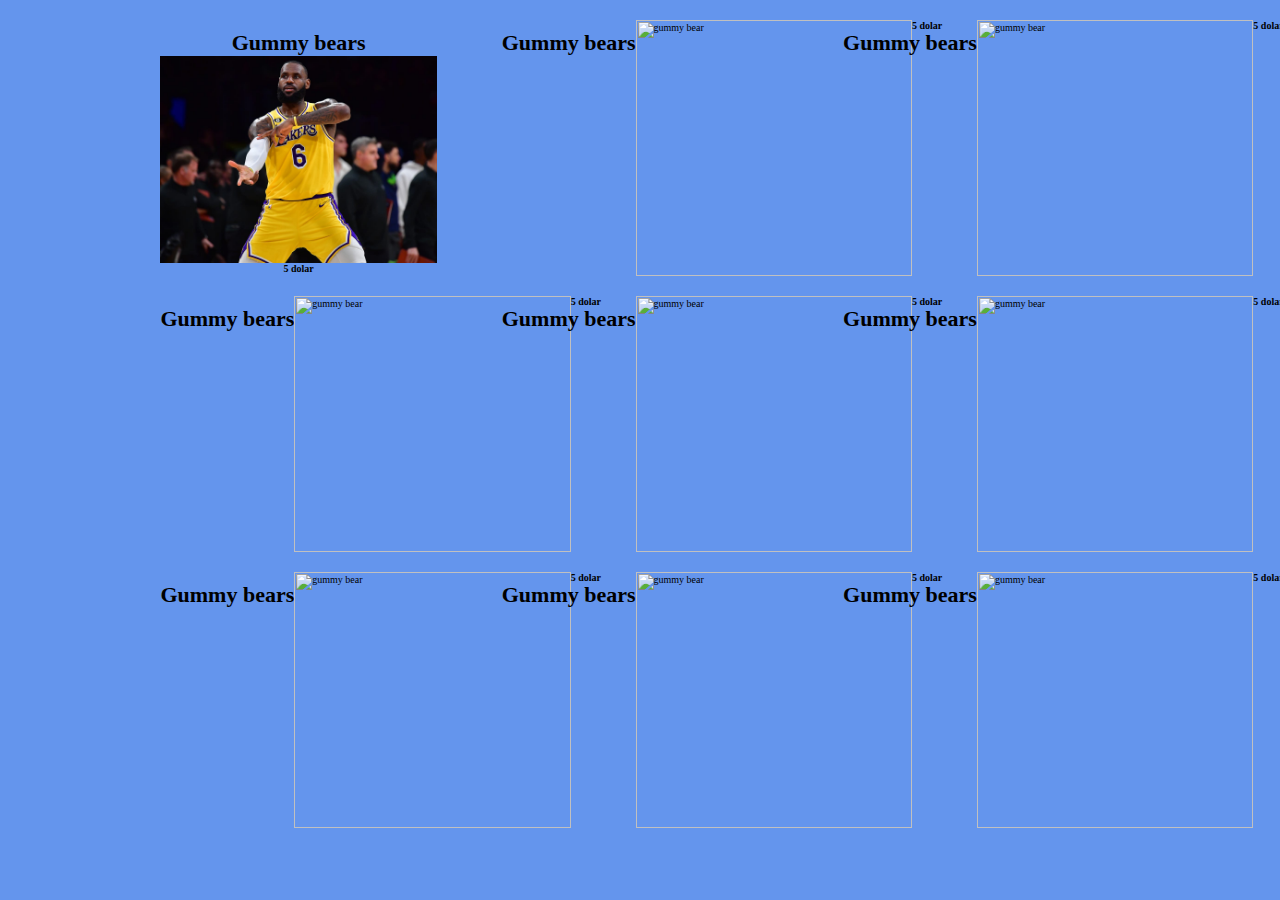
==== index.html @ 7048bdc5 "bbbbbbbbbbbbbbbbbb" ====
<html lang="en">
<head>
    <meta charset="UTF-8">
    <meta name="viewport" content="width=device-width, initial-scale=1.0">
    <title>Flex Demo</title>
    <link rel="stylesheet" href="style.css">
</head>
<body>
    <div class="container">
    <div class="card">
        <h2 class="card-title">Gummy bears</h2>
        <img src="/img/bron.jpg" alt="gummy bear" class="card-img"/>
        <h3 class="Price">5 dolar</h3>
    </div>
    <div class="card">
        <h2 class="card-title">Gummy bears</h2>
        <img src="lebron.jpg" alt="gummy bear" class="card-img"/>
        <h3 class="Price">5 dolar</h3>
    </div>
    <div class="card">
        <h2 class="card-title">Gummy bears</h2>
        <img src="lebronthegoat.jpg" alt="gummy bear" class="card-img"/>
        <h3 class="Price">5 dolar</h3>
    </div>
    <div class="card">
        <h2 class="card-title">Gummy bears</h2>
        <img src="gummybears.jpg" alt="gummy bear" class="card-img"/>
        <h3 class="Price">5 dolar</h3>
    </div>
    <div class="card">
        <h2 class="card-title">Gummy bears</h2>
        <img src="gummybears.jpg" alt="gummy bear" class="card-img"/>
        <h3 class="Price">5 dolar</h3>
    </div>
    <div class="card">
        <h2 class="card-title">Gummy bears</h2>
        <img src="gummybears.jpg" alt="gummy bear" class="card-img"/>
        <h3 class="Price">5 dolar</h3>
    </div>
    <div class="card">
        <h2 class="card-title">Gummy bears</h2>
        <img src="gummybears.jpg" alt="gummy bear" class="card-img"/>
        <h3 class="Price">5 dolar</h3>
    </div>
    <div class="card">
        <h2 class="card-title">Gummy bears</h2>
        <img src="gummybears.jpg" alt="gummy bear" class="card-img"/>
        <h3 class="Price">5 dolar</h3>
    </div>
    <div class="card">
        <h2 class="card-title">Gummy bears</h2>
        <img src="gummybears.jpg" alt="gummy bear" class="card-img"/>
        <h3 class="Price">5 dolar</h3>
    </div>
    
        
</body>
</html>
---- style.css ----
body, html,
 *   {
        font-size: 10px;
        box-sizing: border-box;
        margin: 0;
        padding: 0;
}
.card{
    height: 20vw;
    width: 27%;
display: flex;
flex-direction: column;
align-items: center;
flex-wrap: wrap; 
margin:1rem auto;
margin-top:1rem auto;
}
.card-img{
    width: 100%;
}
.card-title{
font-size: 2.2rem;
margin-top: 10;
}
.card-price{
    font-size:1.2rem;
}
.container{
    display: flex;
    flex-wrap: wrap;
    width: 80vw;
    margin: 1rem auto;
    align-items: center;
}
body{
    background-color:cornflowerblue
}
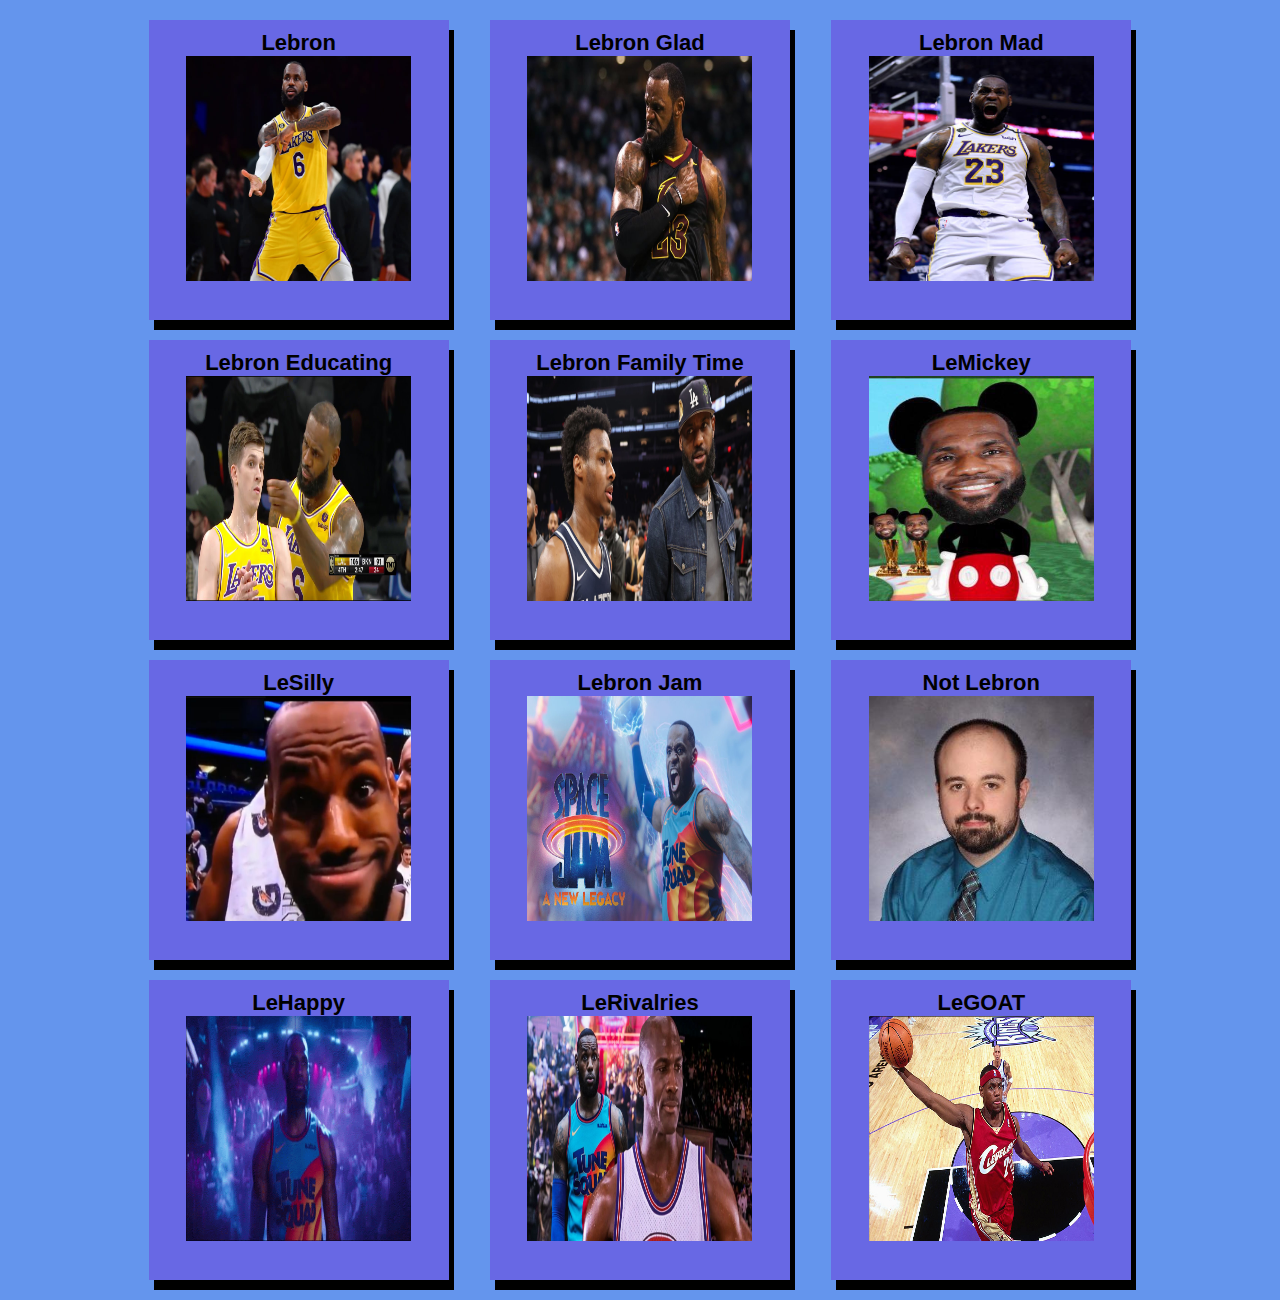
==== commit 9d7747af: "LEBRONNN" ====
--- a/index.html
+++ b/index.html
@@ -8,49 +8,52 @@
 <body>
     <div class="container">
     <div class="card">
-        <h2 class="card-title">Gummy bears</h2>
-        <img src="/img/bron.jpg" alt="gummy bear" class="card-img"/>
-        <h3 class="Price">5 dolar</h3>
+        <h2 class="card-title">Lebron</h2>
+        <img src="img/bron.jpg" alt="Lebron 1" class="card-img"/>
     </div>
     <div class="card">
-        <h2 class="card-title">Gummy bears</h2>
-        <img src="lebron.jpg" alt="gummy bear" class="card-img"/>
-        <h3 class="Price">5 dolar</h3>
+        <h2 class="card-title">Lebron Glad</h2>
+        <img src="img/lebron2.jpg" alt="Lebron 2" class="card-img"/>
     </div>
     <div class="card">
-        <h2 class="card-title">Gummy bears</h2>
-        <img src="lebronthegoat.jpg" alt="gummy bear" class="card-img"/>
-        <h3 class="Price">5 dolar</h3>
+        <h2 class="card-title">Lebron Mad</h2>
+        <img src="img/lebronthegoat.jpg" alt="Lebron 3" class="card-img"/>
     </div>
     <div class="card">
-        <h2 class="card-title">Gummy bears</h2>
-        <img src="gummybears.jpg" alt="gummy bear" class="card-img"/>
-        <h3 class="Price">5 dolar</h3>
+        <h2 class="card-title">Lebron Educating</h2>
+        <img src="img/bronteaching.jpg" alt="Lebron 4" class="card-img"/>
     </div>
     <div class="card">
-        <h2 class="card-title">Gummy bears</h2>
-        <img src="gummybears.jpg" alt="gummy bear" class="card-img"/>
-        <h3 class="Price">5 dolar</h3>
+        <h2 class="card-title">Lebron Family Time</h2>
+        <img src="img/familybonding.jpg" alt="Lebron 5" class="card-img"/>
     </div>
     <div class="card">
-        <h2 class="card-title">Gummy bears</h2>
-        <img src="gummybears.jpg" alt="gummy bear" class="card-img"/>
-        <h3 class="Price">5 dolar</h3>
+        <h2 class="card-title">LeMickey </h2>
+        <img src="img/lemickey.jpg" alt="Lebron 6" class="card-img"/>
     </div>
     <div class="card">
-        <h2 class="card-title">Gummy bears</h2>
-        <img src="gummybears.jpg" alt="gummy bear" class="card-img"/>
-        <h3 class="Price">5 dolar</h3>
+        <h2 class="card-title">LeSilly</h2>
+        <img src="img/smileybron.jpg" alt="Lebron 7" class="card-img"/>
     </div>
     <div class="card">
-        <h2 class="card-title">Gummy bears</h2>
-        <img src="gummybears.jpg" alt="gummy bear" class="card-img"/>
-        <h3 class="Price">5 dolar</h3>
+        <h2 class="card-title">Lebron Jam</h2>
+        <img src="img/spacebron.jpg" alt="Lebron 8" class="card-img"/>
     </div>
     <div class="card">
-        <h2 class="card-title">Gummy bears</h2>
-        <img src="gummybears.jpg" alt="gummy bear" class="card-img"/>
-        <h3 class="Price">5 dolar</h3>
+        <h2 class="card-title">Not Lebron</h2>
+        <img src="img/notlebron.jpg" alt="Lebron 9" class="card-img"/>
+    </div>
+    <div class="card">
+        <h2 class="card-title">LeHappy</h2>
+        <img src="img/spacejam.gif" alt="Lebron 9" class="card-img"/>
+    </div>
+    <div class="card">
+        <h2 class="card-title">LeRivalries</h2>
+        <img src="img/rivalries.jpg" alt="Lebron 9" class="card-img"/>
+    </div>
+    <div class="card">
+        <h2 class="card-title">LeGOAT</h2>
+        <img src="img/dunkbrons.png" alt="Lebron 9" class="card-img"/>
     </div>
     
         
--- a/style.css
+++ b/style.css
@@ -6,17 +6,22 @@
         padding: 0;
 }
 .card{
-    height: 20vw;
-    width: 27%;
+    height: 300;
+    width: 300;
 display: flex;
 flex-direction: column;
 align-items: center;
 flex-wrap: wrap; 
 margin:1rem auto;
 margin-top:1rem auto;
+background-color: rgb(104, 104, 228);
+box-shadow: 5px 10px;
+font-family: Verdana, Geneva, Tahoma, sans-serif;
 }
 .card-img{
-    width: 100%;
+        height: 75%;
+        width: 75%;
+
 }
 .card-title{
 font-size: 2.2rem;
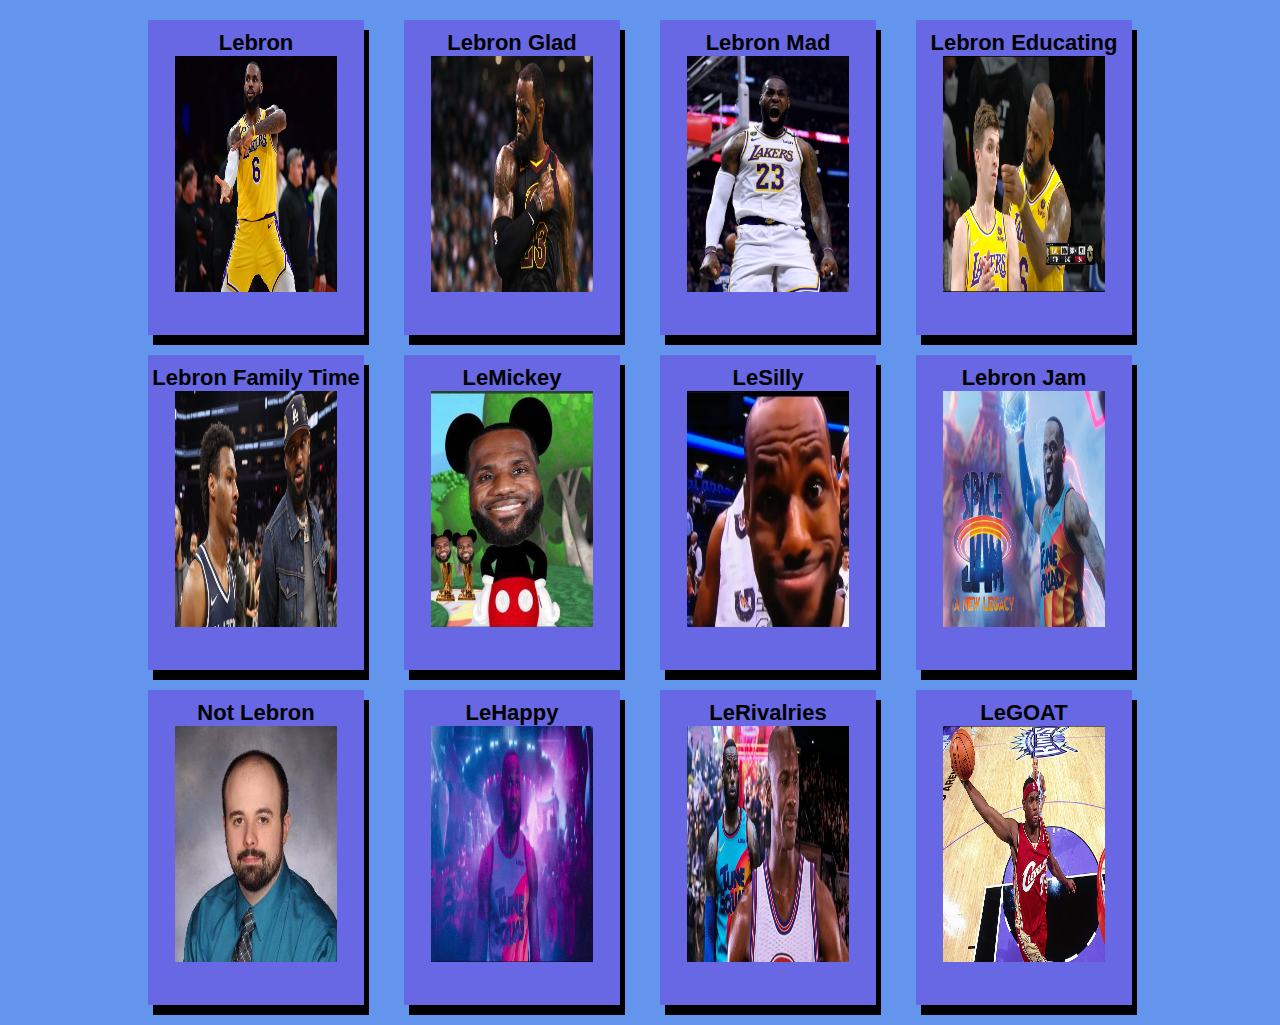
==== commit 3e5e6619: "uitgruithgbuithnvuitfgnbir" ====
--- a/index.html
+++ b/index.html
@@ -55,7 +55,7 @@
         <h2 class="card-title">LeGOAT</h2>
         <img src="img/dunkbrons.png" alt="Lebron 9" class="card-img"/>
     </div>
-    
+    </div>
         
 </body>
 </html>--- a/style.css
+++ b/style.css
@@ -6,8 +6,8 @@
         padding: 0;
 }
 .card{
-    height: 300;
-    width: 300;
+width: 21%;
+height: 35vh;
 display: flex;
 flex-direction: column;
 align-items: center;
@@ -18,10 +18,14 @@
 box-shadow: 5px 10px;
 font-family: Verdana, Geneva, Tahoma, sans-serif;
 }
+.card:hover{
+    background-color: rgb(255, 0, 0);
+    translate: 10px;
+    border-radius: 36px;
+}
 .card-img{
         height: 75%;
         width: 75%;
-
 }
 .card-title{
 font-size: 2.2rem;
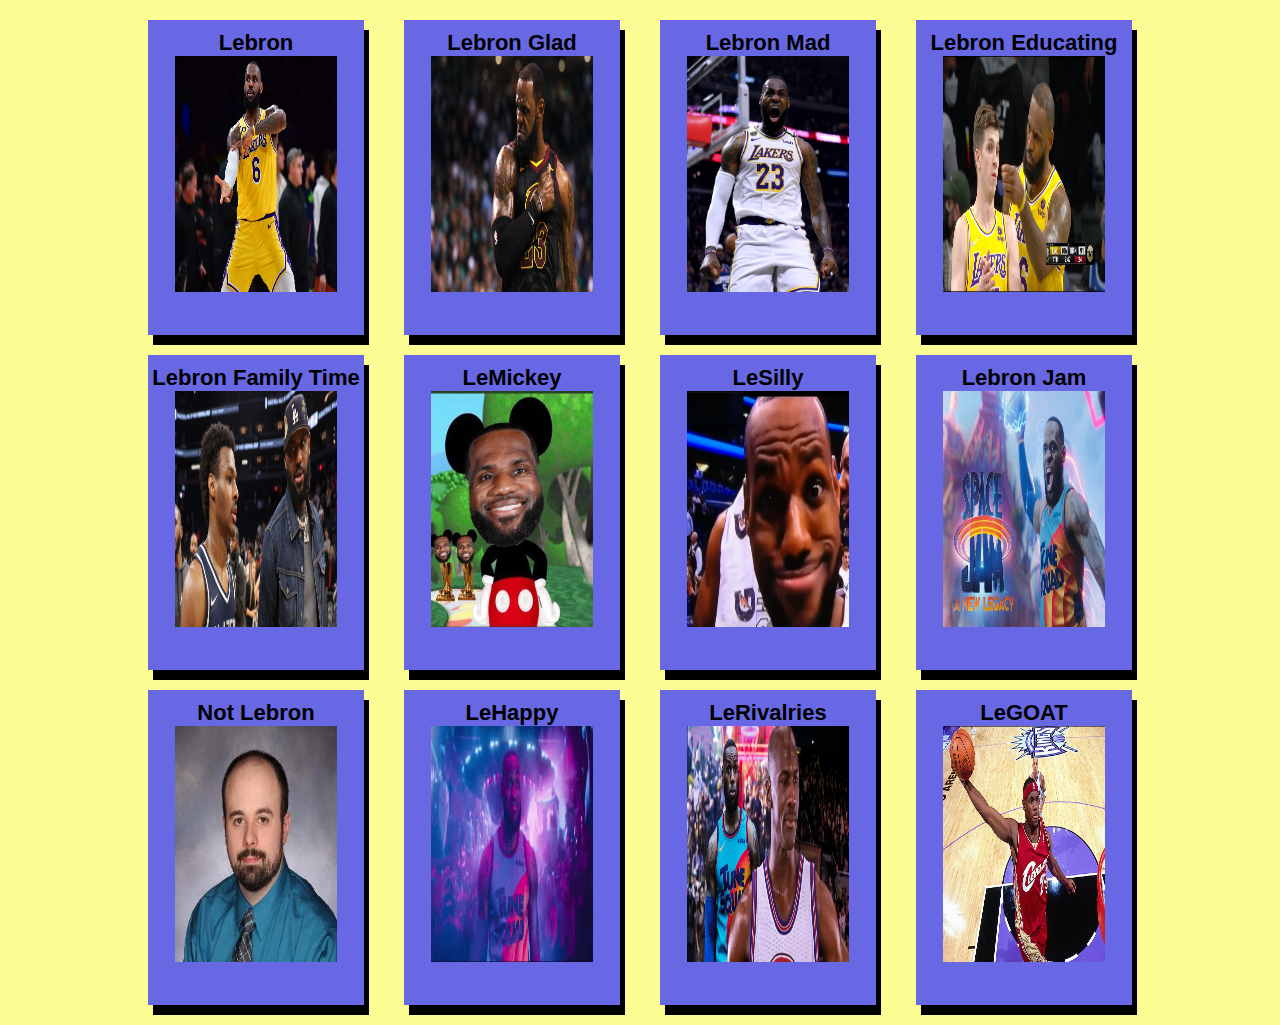
==== commit 53d6c4c2: "bbbbbbbbb" ====
--- a/index.html
+++ b/index.html
@@ -7,23 +7,23 @@
 </head>
 <body>
     <div class="container">
-    <div class="card">
-        <h2 class="card-title">Lebron</h2>
-        <img src="img/bron.jpg" alt="Lebron 1" class="card-img"/>
+    <div class="Bron1">
+        <h2 class="card-title" alt="Bron1">Lebron</h2>
+        <img src="img/bron.jpg" alt="Lebron 1" class="card-img">
     </div>
-    <div class="card">
+    <div class="Bron2">
         <h2 class="card-title">Lebron Glad</h2>
         <img src="img/lebron2.jpg" alt="Lebron 2" class="card-img"/>
     </div>
-    <div class="card">
+    <div class="Bron3">
         <h2 class="card-title">Lebron Mad</h2>
         <img src="img/lebronthegoat.jpg" alt="Lebron 3" class="card-img"/>
     </div>
-    <div class="card">
+    <div class="Bron4">
         <h2 class="card-title">Lebron Educating</h2>
         <img src="img/bronteaching.jpg" alt="Lebron 4" class="card-img"/>
     </div>
-    <div class="card">
+    <div class="Bron5">
         <h2 class="card-title">Lebron Family Time</h2>
         <img src="img/familybonding.jpg" alt="Lebron 5" class="card-img"/>
     </div>
--- a/style.css
+++ b/style.css
@@ -5,7 +5,7 @@
         margin: 0;
         padding: 0;
 }
-.card{
+.card,.Bron1,.Bron2,.Bron3,.Bron4,.Bron5{
 width: 21%;
 height: 35vh;
 display: flex;
@@ -18,10 +18,20 @@
 box-shadow: 5px 10px;
 font-family: Verdana, Geneva, Tahoma, sans-serif;
 }
-.card:hover{
-    background-color: rgb(255, 0, 0);
-    translate: 10px;
-    border-radius: 36px;
+.Bron1:hover{
+    background-color:rgb(32, 168, 91)
+}
+.Bron2:hover{
+    translate: 20px;
+}
+.Bron3:hover{
+    width: 50%;
+}
+.Bron4:hover{
+    margin-top: 30px;
+}
+.Bron5:hover{
+    rotate: 30deg;
 }
 .card-img{
         height: 75%;
@@ -43,4 +53,13 @@
 }
 body{
     background-color:cornflowerblue
-}+}
+@keyframes animation {
+    from {background-color: cornflowerblue;}
+    to {background-color: rgb(252, 252, 149);}
+}
+  body {
+    background-color:rgb(252, 252, 149);
+    animation-name: animation;
+    animation-duration:20s;
+  }